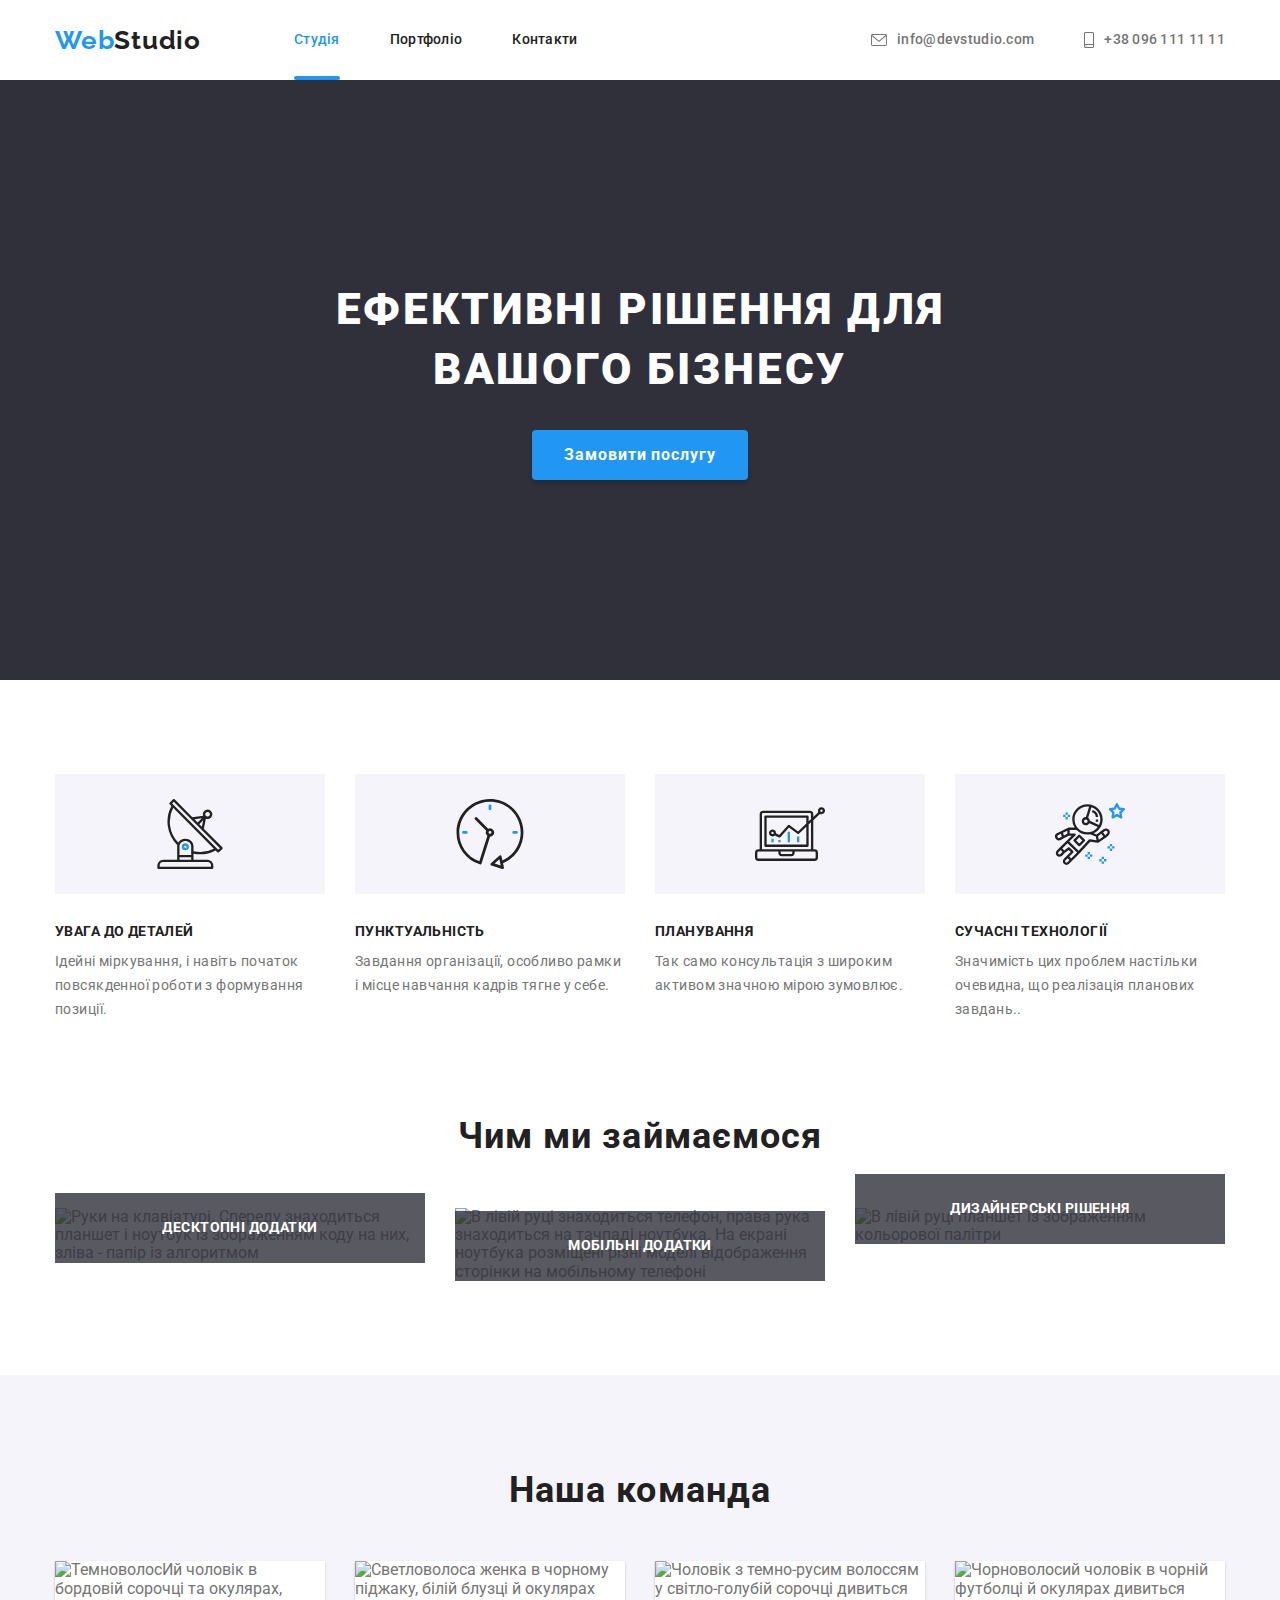
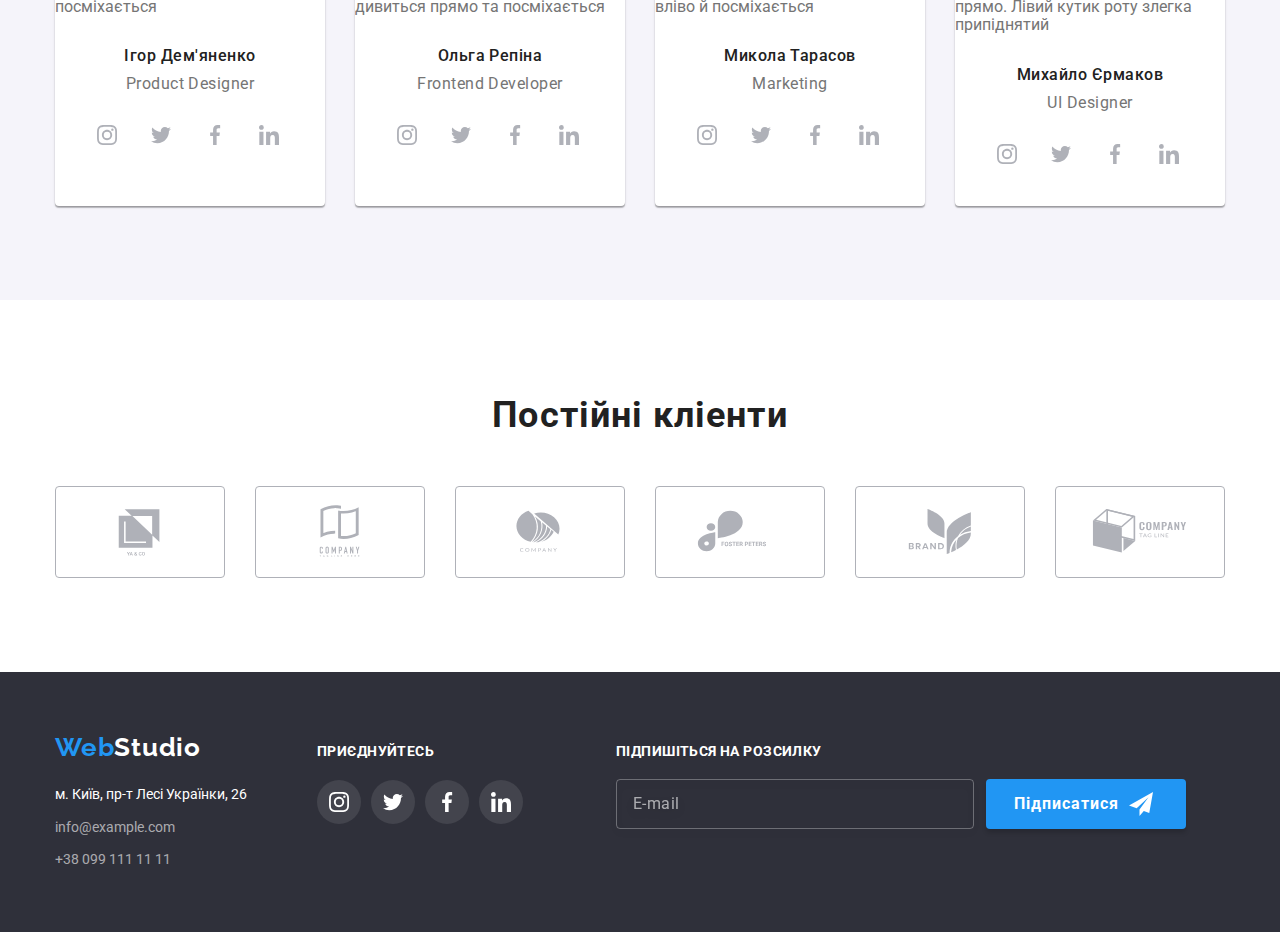
==== index.html @ ce9e3557 "Added footer and modal window" ====
<!DOCTYPE html>
<html lang="uk">
  <head>
    <meta charset="UTF-8" />
    <meta http-equiv="X-UA-Compatible" content="IE=edge" />
    <meta name="viewport" content="width=device-width, initial-scale=1.0" />
    <title lang="en">WebStudio</title>
    <link
      href="https://fonts.googleapis.com/css2?family=Raleway:wght@700&family=Roboto:wght@400;500;700;900&display=swap"
      rel="stylesheet"
    />
    <link rel="stylesheet" href=" https://cdnjs.cloudflare.com/ajax/libs/modern-normalize/1.1.0/modern-normalize.min.css">
    <link rel="stylesheet" href="./css/styles.css" />
  </head>
  <body>
    <!------ШАПКА САЙТУ------->
    <header class="page-header no-border">
     <div class="container header-container">
        <a href="./index.html" class="logo"><span class="logo-accent">Web</span>Studio</a>
        <nav class="main-nav">
          <ul class="site-nav list">
            <li class="site-nav-item"><a href="./index.html" class="site-nav-link current">Студія</a></li>
            <li class="site-nav-item"><a href="./portfolio.html" class="site-nav-link">Портфоліо</a></li>
            <li class="site-nav-item"><a href="" class="site-nav-link">Контакти</a></li>
          </ul>
        </nav>
        <ul class="contact-nav list">
          <li class="contact-nav-item">
            <a href="mailto:info@devstudio.com" class="contact-nav-link">
              <svg class="link-icon" width="16" height="12">
                <use href="./images/icons.svg#icon-envelope"></use>
              </svg>info@devstudio.com
            </a>
          </li>
          <li class="contact-nav-item">
            <a href="tel:+380961111111" class="contact-nav-link">
            <svg class="link-icon" width="10" height="16">
              <use href="./images/icons.svg#icon-smartphone"></use>
            </svg>+38 096 111 11 11
          </a>
        </li>
        </ul>
     </div>
    </header>
    <main>
      <!--------БЛОК ГЕРОЙ------->
      <section class="hero">
        <div class="container">
          <h1 class="hero-title">Ефективні рішення для вашого бізнесу</h1>
          <button type="button" class="button-studio" data-modal-open>Замовити послугу</button>
        </div>
      </section>
      <!-----------ОСОБЛИВОСТІ--------->
      <section class="section features">
       <div class="container">
          <h2 class="features-title visually-hidden">Особливості</h2>
          <ul class="features-list list">
            <li class="features-list-item">
              <h3 class="features-list-title">
                <div class="feature-picture">
                  <svg class="feature-icon" width="70" height="70">
                    <use href="./images/icons.svg#icon-antenna"></use>
                  </svg>
                </div>Увага до деталей
              </h3>
              <p class="features-text">
              Ідейні міркування, і навіть початок повсякденної роботи з формування позиції.
              </p>
            </li>
            <li class="features-list-item">
              <h3 class="features-list-title">
                <div class="feature-picture">
                  <svg class="feature-icon" width="70" height="70">
                    <use href="./images/icons.svg#icon-clock"></use>
                  </svg>
                </div>
                Пунктуальність
              </h3>
              <p class="features-text">
              Завдання організації, особливо рамки і місце навчання кадрів тягне у себе.
              </p>
            </li>
            <li class="features-list-item">
              <h3 class="features-list-title"">
                <div class="feature-picture">
                  <svg class="feature-icon" width="70" height="70">
                    <use href="./images/icons.svg#icon-diagram"></use>
                  </svg>
                </div>
                Планування
              </h3>
              <p class="features-text">
              Так само консультація з широким активом значною мірою зумовлює.
              </p>
            </li>
            <li class="features-list-item">
              <h3 class="features-list-title"">
                <div class="feature-picture">
                  <svg class="feature-icon" width="70" height="70">
                    <use href="./images/icons.svg#icon-astronaut"></use>
                  </svg>
                </div>
                Сучасні технології
              </h3>
              <p class="features-text">
              Значимість цих проблем настільки очевидна, що реалізація планових завдань..
              </p>
            </li>
          </ul>
       </div>
      </section>
      <!-------ЧИМ МИ ЗАЙМАЄМОСЯ------>
      <section class=" section work">
        <div class="container">
         <h2 class="work-title">Чим ми займаємося</h2>
          <ul class="work-list list">
            <li class="work-list-item">
              <div class="thumb">
                <img
                src="./images/photo-1.jpg"
                alt="Руки на клавіатурі. Спереду знаходиться планшет і ноутбук із зображенням коду на них, зліва - папір із алгоритмом"
                width="370"
                />
                <p class="work-item-text">Десктопні додатки</p>
              </div>
            </li>
            <li class="work-list-item">
              <div class="thumb">
                <img
                src="./images/photo-2.jpg"
                alt="В лівій руці знаходиться телефон, права рука знаходиться на тачпаді ноутбука. На екрані ноутбука розміщені різні моделі відображення сторінки на мобільному телефоні"
                width="370"
                />
                <p class="work-item-text">Мобільні додатки</p>
              </div>
            </li>
            <li class="work-list-item">
              <div class="thumb">
                <img
                src="./images/photo-3.jpg"
                alt="В лівій руці планшет із зображенням кольорової палітри"
                width="370"
                />
                <p class="work-item-text">Дизайнерські рішення</p>
              </div>
            </li>
          </ul>
        </div>
      </section>
      <!-------НАША КОМАНДА------->
      <section class="section team">
        <div class="container">
          <h2 class="team-title">Наша команда</h2>
          <ul class="team-list list">
            <li class="team-item">
              <img
              src="./images/team-member-1.jpg"
              alt="ТемноволосИй чоловік в бордовій сорочці та окулярах, посміхається"
              width="270"
              />
              <div class="team-card">
                <h3 class="team-card-title">Ігор Дем'яненко</h3>
                <p lang="en" class="team-description">Product Designer</p>
                <ul class="social-list list">
                  <li class="social-item">
                    <a class="social-link" href="" aria-label="Instagram">
                      <svg class="social-link-icon" width="20" height="20">
                        <use href="./images/icons.svg#icon-instagram"></use>
                      </svg>
                    </a>
                  </li>
                  <li class="social-item">
                    <a class="social-link" href="" aria-label="Twitter">
                      <svg class="social-link-icon" width="20" height="20">
                        <use href="./images/icons.svg#icon-twitter"></use>
                      </svg>
                    </a>
                  </li>
                  <li class="social-item">
                    <a class="social-link" href="" aria-label="Facebook">
                      <svg class="social-link-icon" width="20" height="20">
                        <use href="./images/icons.svg#icon-facebook"></use>
                      </svg>
                    </a>
                  </li>
                  <li class="social-item">
                    <a class="social-link" href="" aria-label="LinkedIn">
                      <svg class="social-link-icon" width="20" height="20">
                        <use href="./images/icons.svg#icon-linkedin"></use>
                      </svg>
                    </a>
                  </li>
                </ul>
              </div>
            </li>
            <li class="team-item">
              <img
              src="./images/team-member-2.jpg"
              alt="Светловолоса женка в чорному піджаку, білій блузці й окулярах дивиться прямо та посміхається"
              width="270"
              />
              <div class="team-card">
                <h3 class="team-card-title">Ольга Репіна</h3>
                <p lang="en" class="team-description">Frontend Developer</p>
                <ul class="social-list list">
                  <li class="social-item">
                    <a class="social-link" href="" aria-label="Instagram">
                      <svg class="social-link-icon" width="20" height="20">
                        <use href="./images/icons.svg#icon-instagram"></use>
                      </svg>
                    </a>
                  </li>
                  <li class="social-item">
                    <a class="social-link" href="" aria-label="Twitter">
                      <svg class="social-link-icon" width="20" height="20">
                        <use href="./images/icons.svg#icon-twitter"></use>
                      </svg>
                    </a>
                  </li>
                  <li class="social-item">
                    <a class="social-link" href="" aria-label="Facebook">
                      <svg class="social-link-icon" width="20" height="20">
                        <use href="./images/icons.svg#icon-facebook"></use>
                      </svg>
                    </a>
                  </li>
                  <li class="social-item">
                    <a class="social-link" href="" aria-label="LinkedIn">
                      <svg class="social-link-icon" width="20" height="20">
                        <use href="./images/icons.svg#icon-linkedin"></use>
                      </svg>
                    </a>
                  </li>
                </ul>
              </div>
            </li>
            <li class="team-item">
              <img
              src="./images/team-member-3.jpg"
              alt="Чоловік з темно-русим волоссям у світло-голубій сорочці дивиться вліво й посміхається"
              width="270"
              />
              <div class="team-card">
                <h3 class="team-card-title">Микола Тарасов</h3>
                <p lang="en" class="team-description">Marketing</p>
                <ul class="social-list list">
                  <li class="social-item">
                    <a class="social-link" href="" aria-label="Instagram">
                      <svg class="social-link-icon" width="20" height="20">
                        <use href="./images/icons.svg#icon-instagram"></use>
                      </svg>
                    </a>
                  </li>
                  <li class="social-item">
                    <a class="social-link" href="" aria-label="Twitter">
                      <svg class="social-link-icon" width="20" height="20">
                        <use href="./images/icons.svg#icon-twitter"></use>
                      </svg>
                    </a>
                  </li>
                  <li class="social-item">
                    <a class="social-link" href="" aria-label="Facebook">
                      <svg class="social-link-icon" width="20" height="20">
                        <use href="./images/icons.svg#icon-facebook"></use>
                      </svg>
                    </a>
                  </li>
                  <li class="social-item">
                    <a class="social-link" href="" aria-label="LinkedIn">
                      <svg class="social-link-icon" width="20" height="20">
                        <use href="./images/icons.svg#icon-linkedin"></use>
                      </svg>
                    </a>
                  </li>
                </ul>
              </div>
            </li>
            <li class="team-item">
              <img
              src="./images/team-member-4.jpg"
              alt="Чорноволосий чоловік в чорній футболці й окулярах дивиться прямо. Лівий кутик роту злегка припіднятий"
              width="270"
              />
              <div class="team-card">
                <h3 class="team-card-title">Михайло Єрмаков</h3>
                <p lang="en" class="team-description">UI Designer</p>
                <ul class="social-list list">
                  <li class="social-item">
                    <a class="social-link" href="" aria-label="Instagram">
                      <svg class="social-link-icon" width="20" height="20">
                        <use href="./images/icons.svg#icon-instagram"></use>
                      </svg>
                    </a>
                  </li>
                  <li class="social-item">
                    <a class="social-link" href="" aria-label="Twitter">
                      <svg class="social-link-icon" width="20" height="20">
                        <use href="./images/icons.svg#icon-twitter"></use>
                      </svg>
                    </a>
                  </li>
                  <li class="social-item">
                    <a class="social-link" href="" aria-label="Facebook">
                      <svg class="social-link-icon" width="20" height="20">
                        <use href="./images/icons.svg#icon-facebook"></use>
                      </svg>
                    </a>
                  </li>
                  <li class="social-item">
                    <a class="social-link" href="" aria-label="LinkedIn">
                      <svg class="social-link-icon" width="20" height="20">
                        <use href="./images/icons.svg#icon-linkedin"></use>
                      </svg>
                    </a>
                  </li>
                </ul>
              </div>
            </li>
          </ul>
        </div>
      </section>
      <section class="section">
        <div class="container">
          <h2 class="client-title">Постійні кліенти</h2>
          <ul class="client-list list">
            <li class="client-item">
              <a class="client-link" href="">
                <svg class="client-link-icon" width="106" height="60">
                  <use href="./images/icons.svg#icon-logo-one" ></use>
                </svg>
              </a>
            </li>
            <li class="client-item">
              <a class="client-link" href="">
                <svg class="client-link-icon" width="106" height="60">
                  <use href="./images/icons.svg#icon-logo-two" ></use>
                </svg>
              </a>
            </li>
            <li class="client-item">
              <a class="client-link" href="">
                <svg class="client-link-icon" width="106" height="60">
                  <use href="./images/icons.svg#icon-logo-three" ></use>
                </svg>
              </a>
            </li>
            <li class="client-item">
              <a class="client-link" href="">
                <svg class="client-link-icon" width="106" height="60">
                  <use href="./images/icons.svg#icon-logo-four" ></use>
                </svg>
              </a>
            </li>
            <li class="client-item">
              <a class="client-link" href="">
                <svg class="client-link-icon" width="106" height="60">
                  <use href="./images/icons.svg#icon-logo-five" ></use>
                </svg>
              </a>
            </li>
            <li class="client-item">
              <a class="client-link" href="">
                <svg class="client-link-icon" width="106" height="60">
                  <use href="./images/icons.svg#icon-logo-six" ></use>
                </svg>
              </a>
            </li>
          </ul>
        </div>
      </section>
    </main>
    <!--------ПІДВАЛ САЙТУ-------->
    <footer class="footer">
      <div class="container footer-container">
        <div class="address-block">
          <a href="./index.html" 
            class="logo"><span 
            class="logo-accent">Web</span><span 
            class="additional-accent">Studio</span></a
          >
          <address>
            <ul class="address-nav list">
              <li class="item">
                <a href="https://goo.gl/maps/pUy3UmRQJ2ekkrmC7" class="map link"
                >м. Київ, пр-т Лесі Українки, 26</a
                >
              </li>
              <li class="item"><a href="mailto:info@example.com" class="link">info@example.com</a></li>
              <li class="item"><a href="tel:+380991111111" class="link">+38 099 111 11 11</a></li>
            </ul>
          </address>
        </div>
        <div class="join-block">
          <b class="join">Приєднуйтесь</b>
          <ul class="join-list list">
            <li class="join-item">
              <a href="" class="join-link" aria-label="Instagram">
                <svg class="join-link-icon" width="20" height="20">
                  <use href="./images/icons.svg#icon-instagram"></use>
                </svg>
              </a>
            </li>
            <li class="join-item">
              <a href="" class="join-link" aria-label="Twitter">
                <svg class="join-link-icon" width="20" height="20">
                  <use href="./images/icons.svg#icon-twitter"></use>
                </svg>
              </a>
            </li>
            <li class="join-item">
              <a href="" class="join-link" aria-label="Facebook">
                <svg class="join-link-icon" width="20" height="20">
                  <use href="./images/icons.svg#icon-facebook"></use>
                </svg>
              </a>
            </li>
            <li class="join-item">
              <a href="" class="join-link" aria-label="LinkedIn">
                <svg class="join-link-icon" width="20" height="20">
                  <use href="./images/icons.svg#icon-linkedin"></use>
                </svg>
              </a>
            </li>
          </ul>
        </div>
        <form class="subscribe-form">
          <label class="subscribe-form-field">
            <span class="subscribe-form-label">Підпишіться на розсилку</span>
            <input type="email" class="subscribe-form-input" placeholder="E-mail">
          </label>
          <button type="button" class="subscribe-button">
            <span class="subscribe-button-text">Підписатися</span>
            <svg class="subscribe-button-icon" width="24" height="24">
              <use href="./images/icons.svg#icon-send"></use>
            </svg>
          </button>
        </form>
      </div> 
    </footer>
    <div class="backdrop is-hidden" data-modal>
      <div class="modal">
        <button type="button" class="close-button" aria-label="Закрыть" data-modal-close>
          <svg class="close-button-icon" width="18" height="18">
            <use href="./images/icons.svg#icon-close"></use>
          </svg>
        </button>
        <form class="order-form" autocomplete="off">
          <b class="order-title">Залиште свої дані, ми вам передзвонимо</b>
          <label class="order-form-field">
            <span class="order-form-label">Ім'я</span>
            <input type="text" class="order-form-input" name="name">
            <svg class="order-form-icon" width="18" height="18">
              <use href="./images/icons.svg#icon-person"></use>
            </svg>
          </label>
          <label class="order-form-field">
            <span class="order-form-label">Телефон</span>
            <input type="tel" class="order-form-input" name="phone-number">
            <svg class="order-form-icon" width="18" height="18">
              <use href="./images/icons.svg#icon-phone"></use>
            </svg>
          </label>
          <label class="order-form-field">
            <span class="order-form-label">Пошта</span>
            <input type="email" class="order-form-input" name="e-mail">
            <svg class="order-form-icon" width="18" height="18">
              <use href="./images/icons.svg#icon-email"></use>
            </svg>
          </label>
          <label class="comment-field">
            <span class="order-form-label">Коментар</span>
            <textarea name="comment" class="comment-input" placeholder="Введіть текст"></textarea>
          </label>
          <label class="agreement-field">
            <input type="checkbox" class="checkbox-input" name="agreement" value="agreement-terms">
            <div class="icon-checkbox">
              <svg class="no-check" width="16" height="15">
                <use href="./images/icons.svg#icon-no-check"></use>
              </svg>
              <svg class="yes-check" width="16" height="15">
                <use href="./images/icons.svg#icon-yes-check"></use>
              </svg>
            </div>
            <span class="checkbox-text">Погоджуюся з розсилкою та приймаю <a href="" class="agreement-link">Умови договору</a></span>
          </label>
          <button type="submit" class="submit-button">Відправити</button>
        </form>
      </div>
    </div>
    <script src="./js/modal.js"></script>
  </body>
</html>
---- css/styles.css ----
:root {
    --primary-text-color: #757575;
    --additional-primary-text-color: #212121;
    --accent: #2196F3;
    --secondary-accent: #188CE8;
    --secondary-text-color: rgba(255, 255, 255, 0.6);
    --additional-secondary-text-color: #FFFFFF;
    --primary-button-color: #FFFFFF;
    --primary-background-color: #FFFFFF;
    --secondary-background-color: #2F303A;
    --button-bg-color: #F5F4FA;
    --team-background-color: #F5F4FA;
    --icon-fill-color: #AFB1B8;

}
body {
    color: var(--primary-text-color);
    background-color: var(--primary-background-color);
    font-family: Roboto, sans-serif;
}
img {
    display: block;
    max-width: 100%;
    height: auto;
}

.container {
    width: 1200px;
    padding-left: 15px;
    padding-right: 15px;
    margin-left: auto;
    margin-right: auto;
}

.list {
    list-style: none;
    padding: 0;
    margin: 0;
}
.section {
    padding-top: 94px;
    padding-bottom: 94px;
}

.features-title,
.work-title,
.team-title,
.client-title {
    margin-top: 0;
    margin-bottom: 50px;

    color: var(--additional-primary-text-color);

    font-weight: 700;
    font-size: 36px;
    line-height: 1.17;
    text-align: center;
    letter-spacing: 0.03em;
}
.visually-hidden {
    position: absolute;
    width: 1px;
    height: 1px;
    margin: -1px;
    border: 0;
    padding: 0;
    white-space: nowrap;
    clip-path: inset(100%);
    clip: rect(0 0 0 0);
    overflow: hidden;
}

/* Шапка сайту */
.page-header {
    border-bottom: 1px solid #ECECEC;;
}
.no-border {
    border: none;
}
.header-container {
    display: flex;
    align-items: center;
}

.main-nav {
    margin-left: 93px;
}

.logo {
    color: var(--additional-primary-text-color);

    font-family: Raleway, sans-serif;
    font-weight: 700;
    font-size: 26px;
    line-height: 1.19;
    text-decoration: none;
    letter-spacing: 0.03em;

}

.logo-accent {
    color: var(--accent);
}
.site-nav {
    display: flex;
}
.site-nav-item:not(:last-child) {
    margin-right: 50px;
}
.site-nav-item {
    position: relative;
}

.site-nav-link {
    display: block;
    padding-top: 32px;
    padding-bottom: 32px;

    color: var(--additional-primary-text-color);

    font-weight: 500;
    font-size: 14px;
    line-height: 1.14;
    letter-spacing: 0.02em;
    text-decoration: none;

    transition: color 250ms cubic-bezier(0.4, 0, 0.2, 1);
}
.site-nav-link:hover,
.site-nav-link:focus {
    color: var(--accent);
}
.current {
    color: var(--accent);
}
.site-nav-link.current::after {
    position: absolute;
    bottom: 0;
    left: 0;

    content: '';
    display: inline-block;
    width: 100%;
    height: 4px;
    border-radius: 2px;

    background-color: var(--accent);
}
.contact-nav {
    display: flex;
    margin-left: auto;
}
.contact-nav-link {
    display: flex;
    align-items: center;
}
.contact-nav-item:not(:last-child) {
    margin-right: 50px;
}
.contact-nav-link {
    color: inherit;

    font-weight: 500;
    font-size: 14px;
    line-height: 1.14;
    letter-spacing: 0.02em;
    text-decoration: none;

    transition: color 250ms cubic-bezier(0.4, 0, 0.2, 1);
}
.link-icon {
    margin-right: 10px;
    fill: currentColor;
}
.contact-nav-link:hover,
.contact-nav-link:focus {
    color: var(--accent);
}

/* Блок Герой */
.hero {
    padding-top: 200px;
    padding-bottom: 200px;
   
    text-align: center;

    max-width: 1600px;
    margin-left: auto;
    margin-right: auto;
    
    background-image:
        linear-gradient(to right,
      rgba(47, 48, 58, 0.4),
      rgba(47, 48, 58, 0.4)), url('../images/hero-picture\ .jpg');
    background-repeat: no-repeat;
    background-position: center;
    background-size: cover;
    background-color: var(--secondary-background-color);
}
.hero-title {
    margin-top: 0;
    margin-bottom: 30px;
    margin-left: auto;
    margin-right: auto;
    max-width: 696px;

    color: var(--additional-secondary-text-color);

    font-weight: 900;
    font-size: 44px;
    line-height: 1.36;
    letter-spacing: 0.06em;
    text-transform: uppercase;

}
.button-studio {
    display: inline-block;
    box-shadow: 0px 4px 4px rgba(0, 0, 0, 0.15);
    border-radius: 4px;
    border-width: 0;
    min-width: 200px;
    padding: 10px 32px;
    margin-top: 0;
    margin-bottom: 0;

    color: var(--primary-button-color);
    background-color: var(--accent);

    font-family: inherit;
    font-weight: 700;
    font-size: 16px;
    line-height: 1.88;
    text-align: center;
    letter-spacing: 0.06em;
    cursor: pointer;

    transition: color 250ms cubic-bezier(0.4, 0, 0.2, 1), background-color 250ms cubic-bezier(0.4, 0, 0.2, 1);
}

.button-studio:hover,
.button-studio:focus {
    color: var(--primary-button-color);
    background-color: var(--secondary-accent);
}
 
/* Особливості */
.features-list {
    display: flex;
}
.features-list-item {
    width: 270px;
}
.features-list-item:not(:last-child) {
    margin-right: 30px;
}
.features-list-title {
    margin-top: 0;
    margin-bottom: 10px;

    color: var(--additional-primary-text-color);

    font-weight: 700;
    font-size: 14px;
    line-height: 1.14;
    letter-spacing: 0.03em;
    text-transform: uppercase;
}
.feature-picture {
    display: flex;
    justify-content: center;
    align-items: center;
    margin-top: 0;
    margin-bottom: 30px;
    height: 120px;

    background-color: var(--team-background-color);
}
.features-text {
    margin-top: 0;
    margin-bottom: 0;
    font-size: 14px;
    line-height: 1.71;
    letter-spacing: 0.03em;
}
/* Чим ми займаємося */
.work {
    padding-top: 0;
}
.work-list {
    display: flex;
}
.work-list-item:not(:last-child) {
    margin-right: 30px;
}
.thumb {
    position: relative;
}
.work-item-text {
    position: absolute;
    bottom: 0;
    left: 0;
    width: 100%;

    margin: 0;
    padding-top: 27px;
    padding-bottom: 27px;

    font-weight: 700;
    font-size: 14px;
    line-height: 1.14;
    text-align: center;
    letter-spacing: 0.03em;
    text-transform: uppercase;
            
    color: var(--additional-secondary-text-color);
    background-color: rgba(47, 48, 58, 0.8);
}
/* Наша команда */
.team {
    background-color: var(--team-background-color);
}
.team-list {
    display: flex;
}
.team-item {
    box-shadow: 0px 1px 3px rgba(0, 0, 0, 0.12), 0px 1px 1px rgba(0, 0, 0, 0.14), 0px 2px 1px rgba(0, 0, 0, 0.2);
    border-radius: 0px 0px 4px 4px;
    background-color: var(--primary-background-color);
}
.team-item:not(:last-child) {
    margin-right: 30px;
}
.team-card {
    padding: 30px 30px;
}
.team-card-title {
    margin-top: 0;
    margin-bottom: 10px;

    color: var(--additional-primary-text-color);

    font-weight: 500;
    font-size: 16px;
    line-height: 1.19; 
    text-align: center;
    letter-spacing: 0.03em;
}
.team-picture {
    display: block;
}
.team-description {
    margin-top: 0;
    margin-bottom: 19px;

    font-size: 16px;
    line-height: 1.17;
    text-align: center;
    letter-spacing: 0.03em;
}
.social-list {
    display: flex;
}
.social-item:not(:last-child) {
    margin-right: 10px;
}
.social-link {
    display: flex;
    justify-content: center;
    align-items: center;
    width: 44px;
    height: 44px;
    border-radius: 50%;

    fill: var(--icon-fill-color);
    background-color: var(--primary-background-color);
    
    transition: fill 250ms cubic-bezier(0.4, 0, 0.2, 1), background-color 250ms cubic-bezier(0.4, 0, 0.2, 1);

}
.social-link:hover,
.social-link:focus {
    fill: var(--additional-secondary-text-color);
    background-color: var(--accent);
}
.client-list {
    display: flex;
}
.client-item:not(:last-child) {
    margin-right: 30px;
}
.client-link {
    display: flex;
    justify-content: center;
    align-items: center;
    width: 170px;
    height: 92px;
    border-width: 1px;
    border-style: solid;
    border-color: var(--icon-fill-color);
    border-radius: 4px;

    fill: var(--icon-fill-color);

    transition: border-color 250ms cubic-bezier(0.4, 0, 0.2, 1), fill 250ms cubic-bezier(0.4, 0, 0.2, 1);
}
.client-link:hover,
.client-link:focus {
    border-color: var(--accent);
    fill: var(--accent);
}
/* Підвал */
.footer {
    padding-top: 60px;
    padding-bottom: 60px;

    background-color: var(--secondary-background-color);
}
.footer-container {
    display: flex;
    align-items: baseline;
}
.address-block {
    margin-right: 70px;
}
.footer .logo {
    display: block;
    margin-top: 0;
    margin-bottom: 20px;
}

.additional-accent {
    color: var(--additional-secondary-text-color);
}
.address-nav .link {
    color: var(--secondary-text-color);

    font-style: normal;
    font-size: 14px;
    line-height: 1.71;
    text-decoration: none;

    transition: color 250ms cubic-bezier(0.4, 0, 0.2, 1);
}
.address-nav > .item {
    margin-top: 0;
    margin-bottom: 9px;
}

.address-nav .item:last-child {
    margin-bottom: 0;
}

.address-nav .link:hover,
.address-nav .link:focus {
    color: var(--accent);
}
.address-nav .map {
    color: var(--primary-background-color);
}
.join-block {
    margin-right: 93px;
}
.join {
    display: block;
    margin-top: 0;
    margin-bottom: 20px;

    font-weight: 700;
    font-size: 14px;
    line-height: 1.14;
    letter-spacing: 0.03em;
    text-transform: uppercase;

    color: var(--additional-secondary-text-color);
}
.join-list {
    display: flex;
}

.join-item:not(:last-child) {
    margin-right: 10px;
}

.join-link {
    display: flex;
    justify-content: center;
    align-items: center;
    width: 44px;
    height: 44px;
    border-radius: 50%;
    
    background-color: #43444D;
    fill: var(--additional-secondary-text-color);

    transition: background-color 250ms cubic-bezier(0.4, 0, 0.2, 1);
}

.join-link:hover,
.join-link:focus {
    background-color: var(--accent);
}
.subscribe-form {
    display: flex;
    align-items: flex-end;
}
.subscribe-form-field {
    display: flex;
    flex-direction: column;
}
.subscribe-form-field:focus-within .subscribe-form-input {
    border-color: var(--accent);
    outline: none;
}
.subscribe-form-label {
    margin-top: 0;
    margin-bottom: 20px;

    font-weight: 700;
    font-size: 14px;
    line-height: 16px;
    letter-spacing: 0.03em;
    text-transform: uppercase;

    color: var(--additional-secondary-text-color);
}
.subscribe-form-input {
    padding: 15px 16px;
    margin-right: 12px;
    width: 358px;
    border: 1px solid rgba(255, 255, 255, 0.3);
    filter: drop-shadow(0px 4px 4px rgba(0, 0, 0, 0.15));
    border-radius: 4px;
    background-color: inherit;

    transition: border-color 250ms cubic-bezier(0.4, 0, 0.2, 1);
}
.subscribe-form-input::placeholder {
    font-size: 16px;
    line-height: 1.25;
    letter-spacing: 0.03em;
    color: var(--secondary-text-color);
}
.subscribe-button {
    display: flex;
    align-items: center;
    min-width: 200px;
    padding: 10px 28px;
    box-shadow: 0px 4px 4px rgba(0, 0, 0, 0.15);
    border-radius: 4px;

    font-family: inherit;
    font-weight: 700;
    font-size: 16px;
    line-height: 1.88;
    text-align: center;
    letter-spacing: 0.06em;
    border: none;
    cursor: pointer;
    
    color: var(--primary-button-color);
    background-color: var(--accent);

    transition: background-color 250ms cubic-bezier(0.4, 0, 0.2, 1);
}
.subscribe-button:hover,
.subscribe-button:focus {
    background-color: var(--secondary-accent);
}
.subscribe-button-text {
    margin-right: 10px;
}
.subscribe-button-icon {
    fill: var(--primary-button-color);
}
.backdrop {
    position: fixed;
    top: 0;
    left: 0;
    width: 100%;
    height: 100%;

    opacity: 1;
    transition: opacity 250ms cubic-bezier(0.4, 0, 0.2, 1), visibility 250ms cubic-bezier(0.4, 0, 0.2, 1);

    background-color: rgba(0, 0, 0, 0.2);
}

.backdrop.is-hidden {
    visibility: hidden;
    opacity: 0;
    pointer-events: none;
}

.modal {
    position: absolute;
    top: 50%;
    left: 50%;
    min-width: 528px;
    min-height: 581px;
    opacity: 1;

    padding: 40px;

    background-color: var(--primary-background-color);
    box-shadow: 0px 1px 3px rgba(0, 0, 0, 0.12), 0px 1px 1px rgba(0, 0, 0, 0.14), 0px 2px 1px rgba(0, 0, 0, 0.2);
    border-radius: 4px;

    transform: translate(-50%, -50%) scale(1);
    transition: transform 250ms cubic-bezier(0.4, 0, 0.2, 1), opacity 250ms cubic-bezier(0.4, 0, 0.2, 1);
}

.backdrop.is-hidden .modal {
    opacity: 0;
    transform: translate(-50%, -50%) scale(1.1);
}

.close-button {
    position: absolute;
    top: 8px;
    right: 8px;

    display: flex;
    justify-content: center;
    align-items: center;
    width: 30px;
    height: 30px;

    fill: #000000;
    border: 1px solid rgba(0, 0, 0, 0.1);
    border-radius: 50%;

    cursor: pointer;
    transition: fill 250ms cubic-bezier(0.4, 0, 0.2, 1);
}
.close-button:hover,
.close-button:focus {
    fill: var(--accent);
}

.order-form {
    display: flex;
    flex-direction: column;
}
.order-title  {
    margin-top: 0;
    margin-bottom: 12px;

    font-weight: 700;
    font-size: 20px;
    line-height: 1.15;
    text-align: center;
    letter-spacing: 0.03em;

    color: var(--additional-primary-text-color);
}
.order-form-field  {
    position: relative;
    display: flex;
    flex-direction: column;

    margin-top: 0;
    margin-bottom: 10px;
}
.order-form-label {
    margin-top: 0;
    margin-bottom: 4px;

    font-family: inherit;
    font-size: 12px;
    line-height: 1.17;
    letter-spacing: 0.01em;
 
}
.order-form-input {
    padding: 11px 30px;

    border-color: rgba(33, 33, 33, 0.2);
    border-width: 1px;
    border-style: solid;
    border-radius: 4px;
    transition: border-color 250ms cubic-bezier(0.4, 0, 0.2, 1);
    
}
.order-form-field:focus-within .order-form-input,
.comment-field:focus-within .comment-input {
    border-color: var(--accent);
    outline: none;
}

.order-form-icon {
    position: absolute;
    bottom: 11px;
    left: 12px;

    fill: var(--additional-primary-text-color);
    transition: fill 250ms cubic-bezier(0.4, 0, 0.2, 1);

}
.order-form-field:focus-within .order-form-icon {
    fill: var(--accent);
}
.comment-field {
    display: flex;
    flex-direction: column;
    margin-top: 0;
    margin-bottom: 20px;
}
.comment-input {
    resize: none;
    padding: 12px 16px;

    border: 1px solid rgba(33, 33, 33, 0.2);
    border-radius: 4px;
    height: 120px;

    transition: border-color 250ms cubic-bezier(0.4, 0, 0.2, 1);
}
.comment-input::placeholder {
    font-size: 12px;
    line-height: 1.17;
    letter-spacing: 0.01em;
    color: rgba(117, 117, 117, 0.5);
}

.agreement-field {
    display: flex;
    justify-content: center;
    align-items: center;
    margin-top: 0;
    margin-bottom: 30px;
    
}
.checkbox-input {
    position: absolute;
    width: 1px;
    height: 1px;
    margin: -1px;
    border: 0;
    padding: 0;
    white-space: nowrap;
    clip-path: inset(100%);
    clip: rect(0 0 0 0);
    overflow: hidden;
}
.icon-checkbox {
    position: relative;
    display: flex;
    justify-content: center;
    align-items: center;
}
.no-check {
    transition: opacity 250ms cubic-bezier(0.4, 0, 0.2, 1);
    
}
.yes-check {
    position: absolute;
    top: 0;
    left: 0;
    opacity: 0;

    transition: opacity 250ms cubic-bezier(0.4, 0, 0.2, 1);
    
}
.checkbox-input:checked + .icon-checkbox > .yes-check {
    opacity: 1;
}
.checkbox-input:checked + .icon-checkbox > .no-check {
    opacity: 0;
}
.checkbox-text {
    margin-left: 7px;

    font-weight: 400;
    font-size: 14px;
    line-height: 1.71;
    letter-spacing: 0.03em;
}
.agreement-link {
    color: var(--accent);
}
.submit-button {
    display: flex;
    align-items: center;
    justify-content: center;
    padding: 10px 52px;
    margin-top: 0;
    margin-bottom: 0;
    margin-left: auto;
    margin-right: auto;
    box-shadow: 0px 4px 4px rgba(0, 0, 0, 0.15);
    border-width: 0;
    border-radius: 4px;

    color: var(--primary-button-color);
    background-color: var(--accent);

    font-family: inherit;
    font-weight: 700;
    font-size: 16px;
    line-height: 1.88;
    text-align: center;
    letter-spacing: 0.06em;
    cursor: pointer;
    transition: background-color 250ms cubic-bezier(0.4, 0, 0.2, 1);
}
.submit-button:hover,
.submit-button:focus {
    background-color: var(--secondary-accent);
}
/* Сторінка Портфоліо */
/* Блок Герой */
.button-list {
    display: flex;
    justify-content: center;
    margin-top: 0;
    margin-bottom: 50px;
}
.button-item:not(:last-child) {
    margin-right: 8px;
}
.button-portfolio {
    padding: 6px 22px;
    border-radius: 4px;
    border-width: 0;
    box-shadow: none;

    font-family: inherit;
    font-weight: 500;
    font-size: 16px;
    line-height: 1.62;
    letter-spacing: 0.03em;
    cursor: pointer;

    color: var(--additional-primary-text-color);
    background-color: var(--button-bg-color);

    transition: color 250ms cubic-bezier(0.4, 0, 0.2, 1), background-color 250ms cubic-bezier(0.4, 0, 0.2, 1), box-shadow 250ms cubic-bezier(0.4, 0, 0.2, 1);
}

.button-portfolio:hover,
.button-portfolio:focus {
    color: var(--primary-button-color);
    background-color: var(--accent);

    box-shadow: 0px 3px 1px rgba(0, 0, 0, 0.1), 0px 1px 2px rgba(0, 0, 0, 0.08), 0px 2px 2px rgba(0, 0, 0, 0.12);
}
.portfolio-list {
    display: flex;
    flex-wrap: wrap;
    gap: 30px;
}
.portfolio-card {
    flex-basis: calc((100% - 2*30px) / 3);

    background-color: var(--primary-background-color);
}
.portfolio-list .link {
    box-shadow: none;

    transition: box-shadow 250ms cubic-bezier(0.4, 0, 0.2, 1);
}
.portfolio-list .link:hover,
.portfolio-list .link:focus {
    box-shadow: 0px 1px 1px rgba(0, 0, 0, 0.12), 0px 4px 4px rgba(0, 0, 0, 0.06), 1px 4px 6px rgba(0, 0, 0, 0.16);
}
.portfolio-thumb {
    position: relative;
    overflow: hidden;
}
.portfolio-overlay {
    position: absolute;
    top: 100%;
    left: 0;
    width: 100%;
    height: 100%;
    transform: translateY(0%);
    
    transition: transform 250ms cubic-bezier(0.4, 0, 0.2, 1);

    margin: 0;
    padding: 63px 24px;
    font-size: 18px;
    line-height: 1.56;
    letter-spacing: 0.03em;
    
    color: var(--additional-secondary-text-color);
    background-color: rgba(33, 150, 243, 0.9);
}
.portfolio-list .link:hover .portfolio-overlay,
.portfolio-list .link:focus .portfolio-overlay {
    transform: translateY(-100%);

}
.portfolio-container {
    padding: 20px 24px;
    border: 1px solid #EEEEEE;
    border-top: none;
}
.portfolio-card .link {
    display: block;
    text-decoration: none;
}
.portfolio-title {
    margin-top: 0;
    margin-bottom: 4px;

    font-weight: 700;
    font-size: 18px;
    line-height: 2.00;
    letter-spacing: 0.06em;

    color: var(--additional-primary-text-color);
}
.portfolio-description {
    margin-top: 0;
    margin-bottom: 0;

    font-size: 16px;
    line-height: 1.88;
    letter-spacing: 0.03em;

    color: var(--primary-text-color);
}
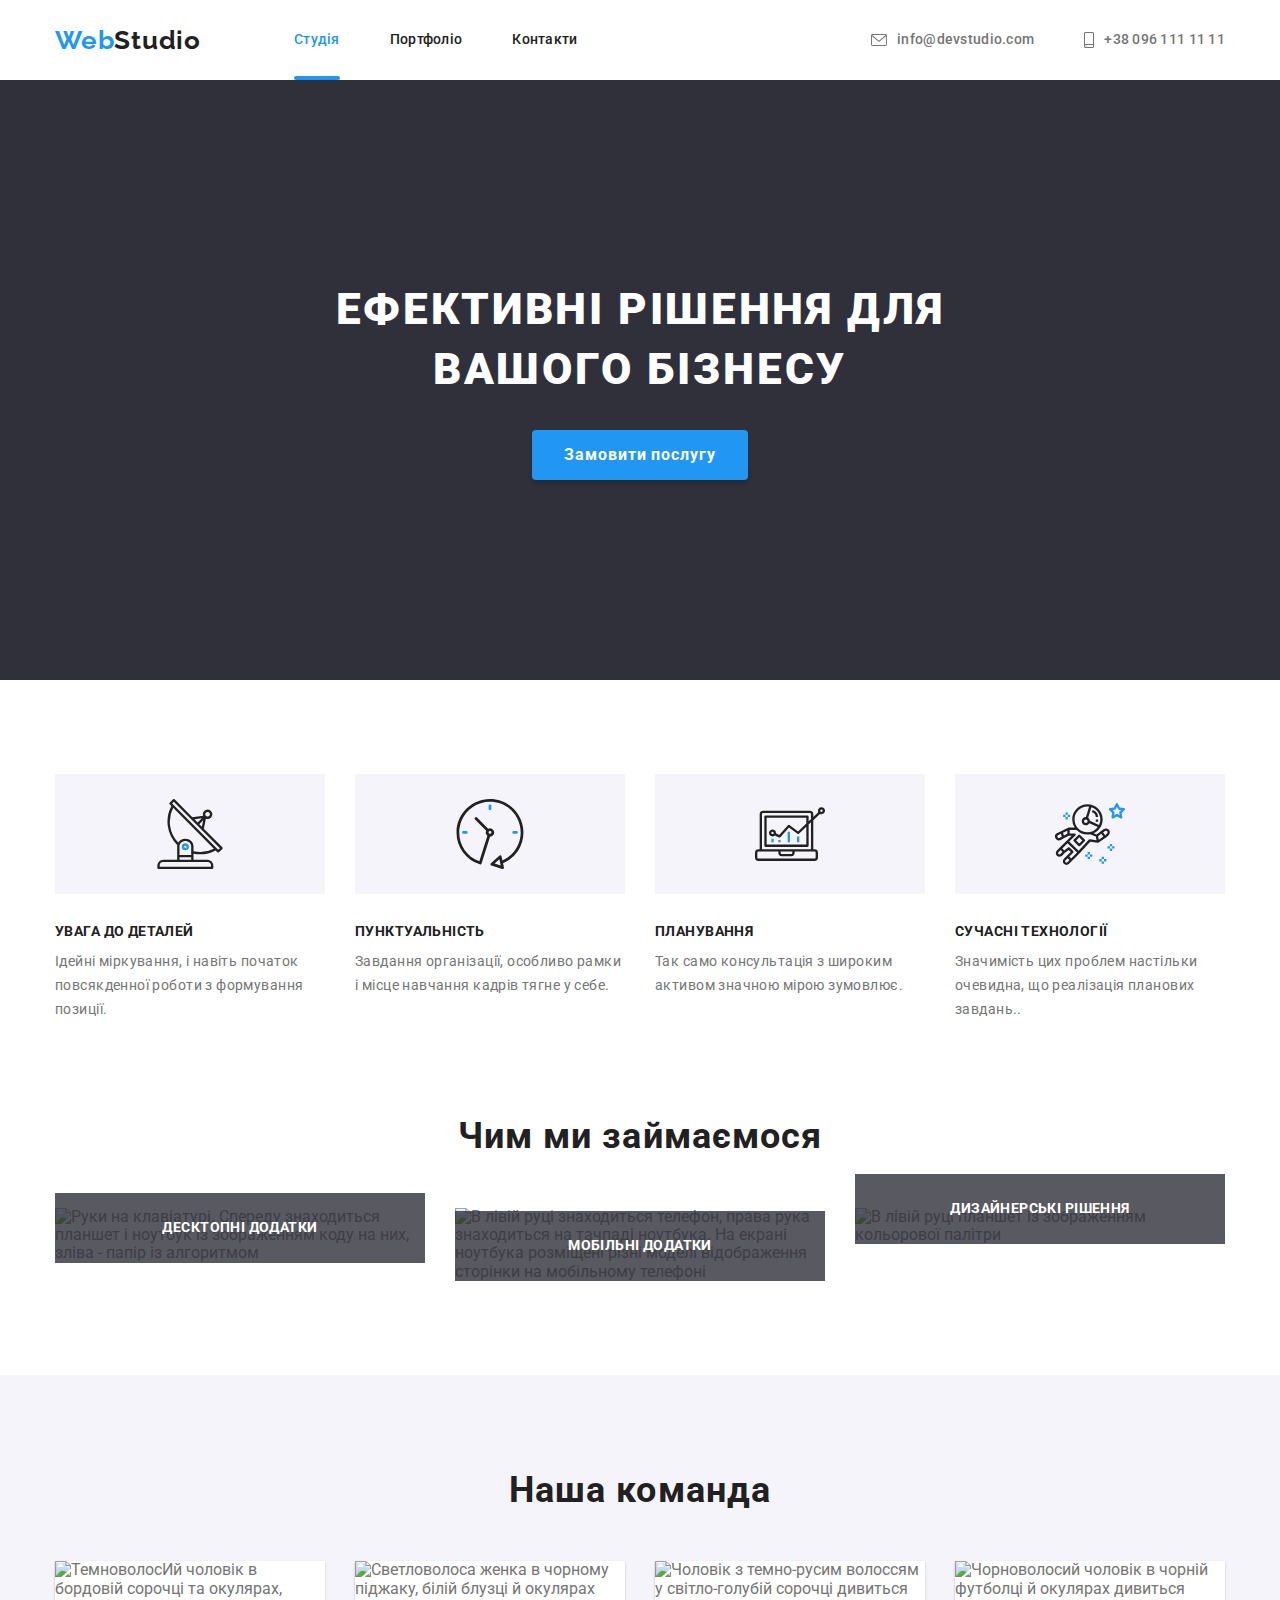
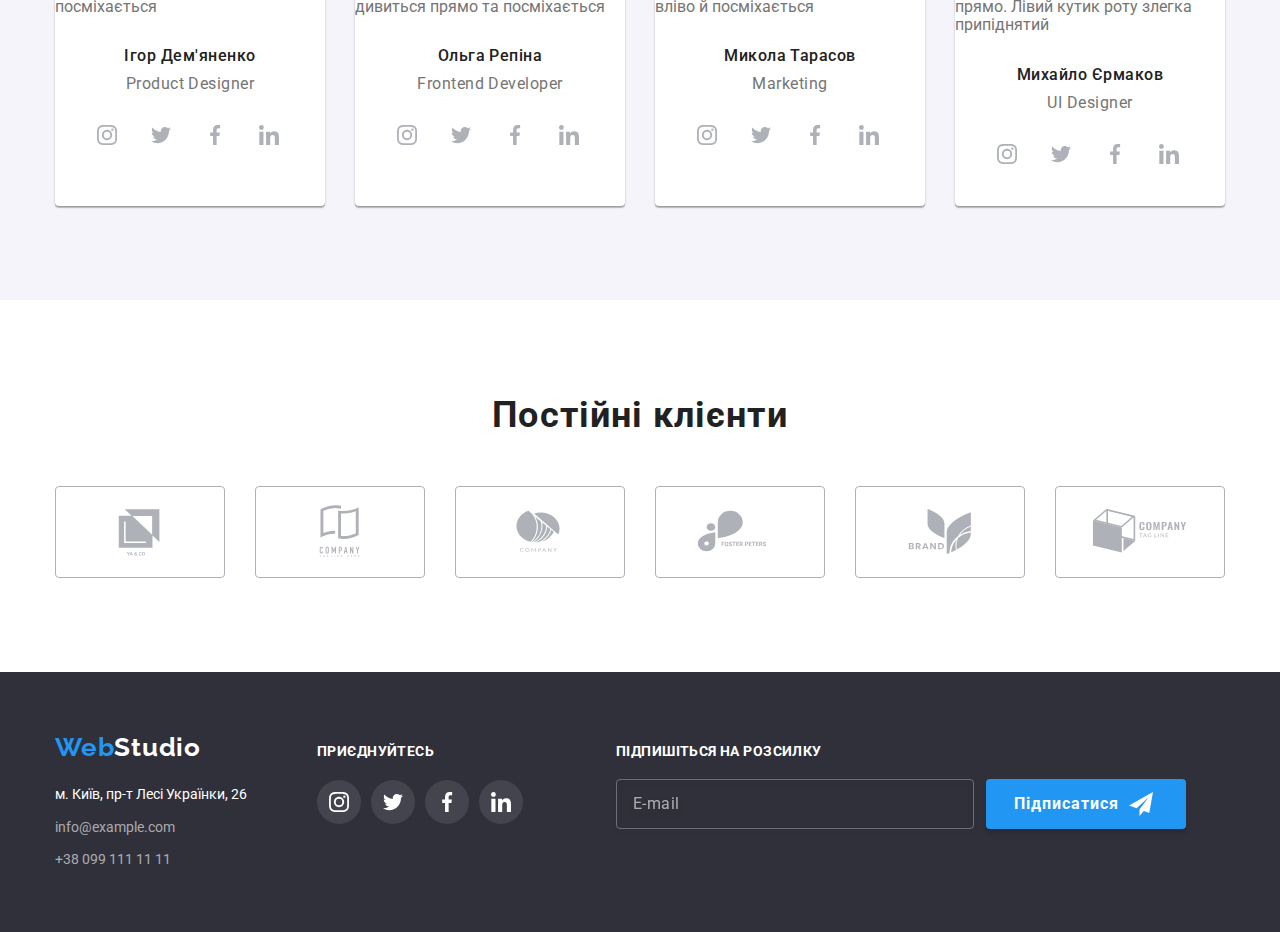
==== commit 1719ed8f: "Updated uk version" ====
--- a/index.html
+++ b/index.html
@@ -321,7 +321,7 @@
       </section>
       <section class="section">
         <div class="container">
-          <h2 class="client-title">Постійні кліенти</h2>
+          <h2 class="client-title">Постійні клієнти</h2>
           <ul class="client-list list">
             <li class="client-item">
               <a class="client-link" href="">
